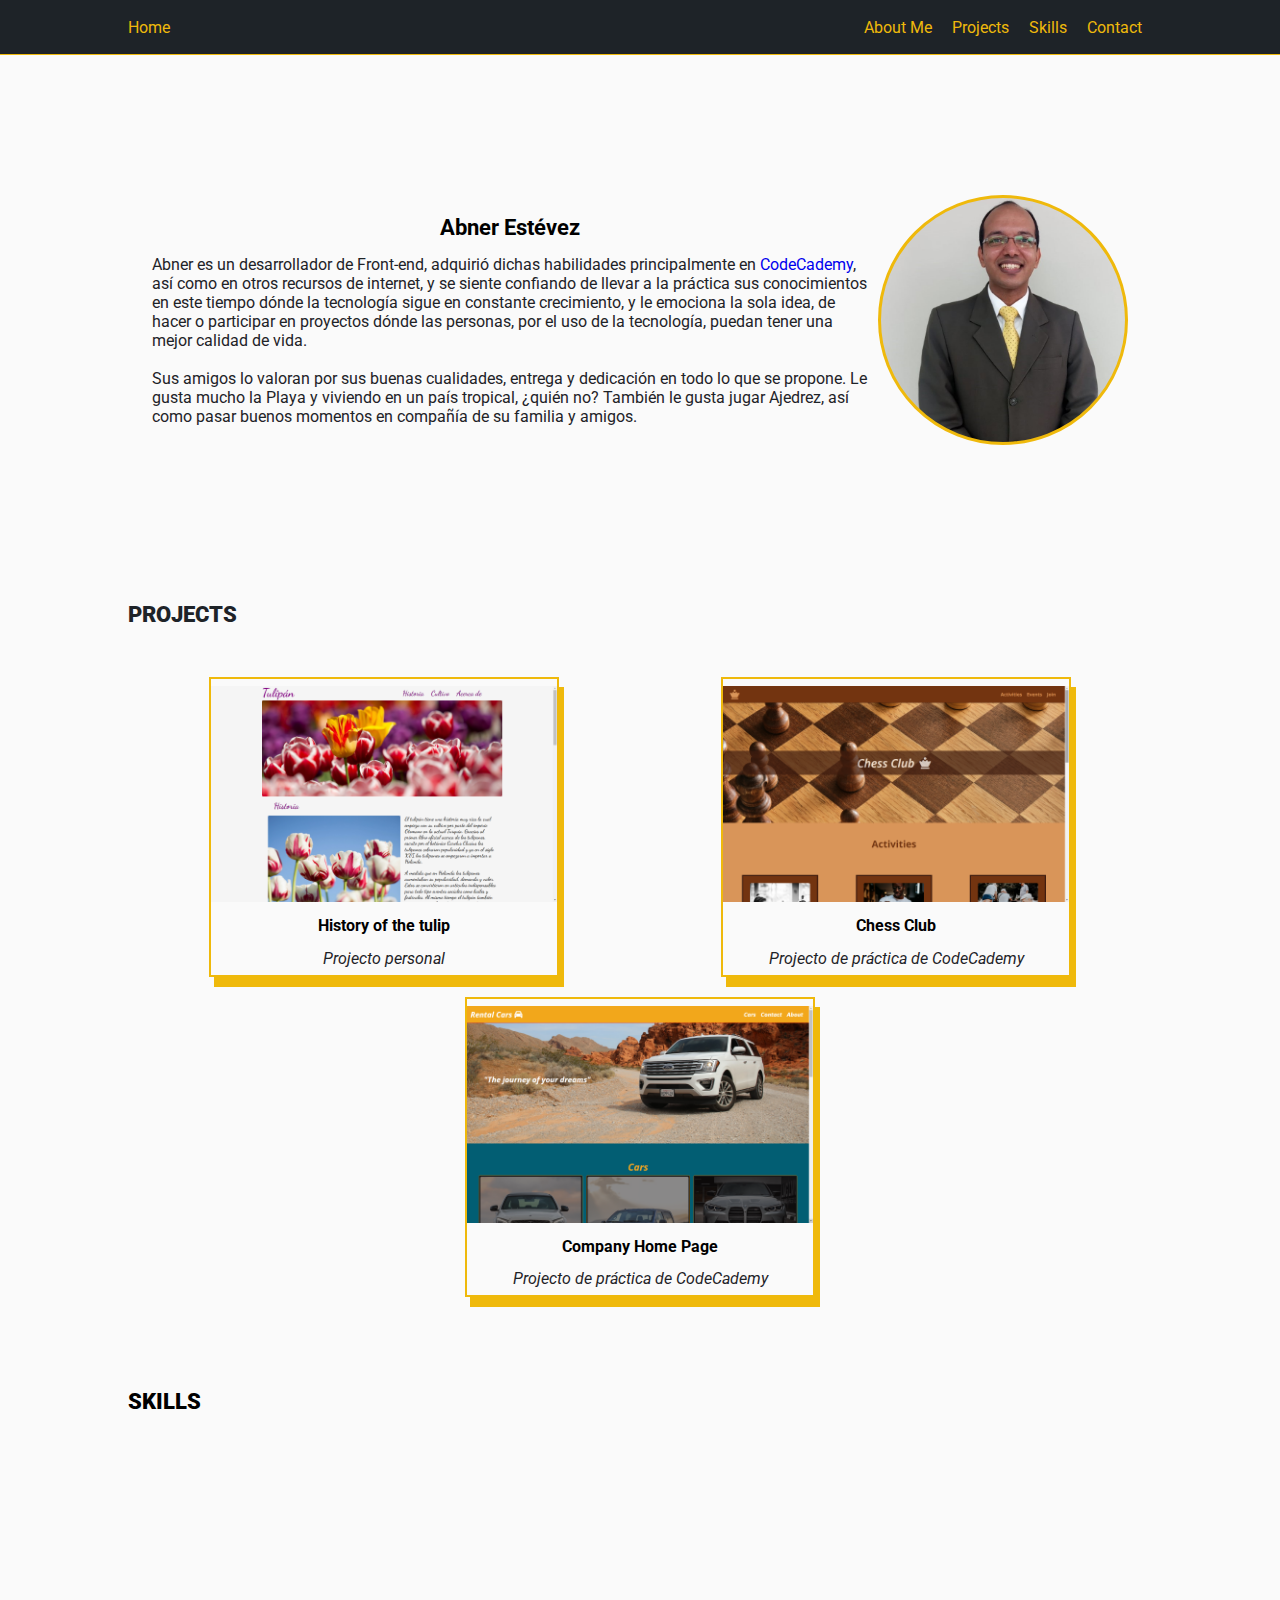
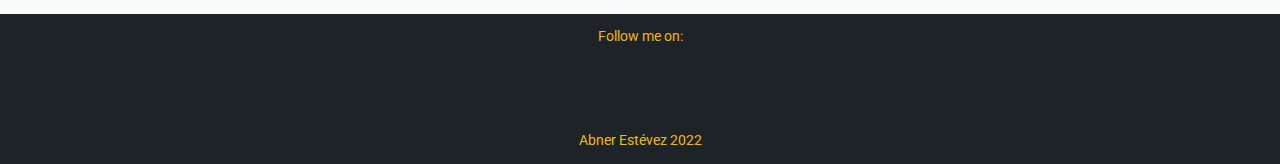
==== index.html @ 7d2aaa77 "Biografía y nuevo Readme" ====
<!DOCTYPE html>
<html lang="en">
  <head>
    <meta charset="UTF-8" />
    <meta http-equiv="X-UA-Compatible" content="IE=edge" />
    <meta name="viewport" content="width=device-width, initial-scale=1.0" />
    <link rel="stylesheet" href="./style.css" />
    <link rel="shortcut icon" href="./img/favicon.png" type="image/x-icon" />
    <link
      rel="stylesheet"
      href="https://cdnjs.cloudflare.com/ajax/libs/font-awesome/6.1.2/css/all.min.css"
      integrity="sha512-1sCRPdkRXhBV2PBLUdRb4tMg1w2YPf37qatUFeS7zlBy7jJI8Lf4VHwWfZZfpXtYSLy85pkm9GaYVYMfw5BC1A=="
      crossorigin="anonymous"
      referrerpolicy="no-referrer"
    />
    <link rel="preconnect" href="https://fonts.googleapis.com" />
    <link rel="preconnect" href="https://fonts.gstatic.com" crossorigin />
    <link
      href="https://fonts.googleapis.com/css2?family=Noto+Sans:ital,wght@0,100;0,700;1,100;1,600&family=Roboto:wght@100;400;900&display=swap"
      rel="stylesheet"
    />
    <script src="./script.js" defer></script>
    <script src="./menuBars.js" defer></script>
    <title>Portfolio Website</title>
  </head>
  <body>
    <header class="header" id="header">
      <div class="home">
        <a href="#">Home</a>
      </div>
      <nav class="menu">
        <ul id="menuBars">
          <li><a href="#about-me">About Me</a></li>
          <li><a href="#projects">Projects</a></li>
          <li><a href="#skills">Skills</a></li>
          <li><a href="./contact.html">Contact</a></li>
        </ul>
        <i class="bars fa-solid fa-bars" id="bars"></i>
      </nav>
    </header>
    <main class="main" id="main">
      <section id="about-me" class="about">
        <div class="biografia">
          <h2>Abner Estévez</h2>
          <p>
            Abner es un desarrollador de Front-end, adquirió dichas habilidades
            principalmente en
            <a
              href="https://www.codecademy.com/"
              target="_blank"
              rel="noopener noreferrer"
              >CodeCademy</a
            >, así como en otros recursos de internet, y se siente confiando de
            llevar a la práctica sus conocimientos en este tiempo dónde la
            tecnología sigue en constante crecimiento, y le emociona la sola
            idea, de hacer o participar en proyectos dónde las personas, por el
            uso de la tecnología, puedan tener una mejor calidad de vida.
          </p>
          <br />
          <p>
            Sus amigos lo valoran por sus buenas cualidades, entrega y
            dedicación en todo lo que se propone. Le gusta mucho la Playa y
            viviendo en un país tropical, ¿quién no? También le gusta jugar
            Ajedrez, así como pasar buenos momentos en compañía de su familia y
            amigos.
          </p>
        </div>
        <div class="bg-img" id="open-modal"></div>
        <div class="modalContainer" id="modal">
          <a title="close" class="close" id="close-modal">X</a>
          <div class="modal-content">
            <img src="./img/Abner Estévez.jfif" alt="Abner Estévez" />
          </div>
        </div>
      </section>
      <section id="projects" class="projects">
        <div class="container">
          <h2>PROJECTS</h2>
          <div class="project-img">
            <a
              href="https://abnera.github.io/tulip/"
              target="_blank"
              rel="noopener noreferrer"
            >
              <img src="./img/tulip.png" alt="" />
            </a>
            <h3>History of the tulip</h3>
            <p>Projecto personal</p>
          </div>
          <div class="project-img">
            <a
              href="https://abnera.github.io/Chess-Club/"
              target="_blank"
              rel="noopener noreferrer"
            >
              <img src="./img/chessClub.png" alt="" />
            </a>
            <h3>Chess Club</h3>
            <p>Projecto de práctica de CodeCademy</p>
          </div>
          <div class="project-img">
            <a
              href="https://abnera.github.io/Company-Home-Page/"
              target="_blank"
              rel="noopener noreferrer"
            >
              <img src="./img/company.png" alt="" />
            </a>
            <h3>Company Home Page</h3>
            <p>Projecto de práctica de CodeCademy</p>
          </div>
        </div>
      </section>
      <section id="skills" class="skills">
        <h2>SKILLS</h2>
        <div>
          <i class="fa-brands fa-html5"></i>
          <i class="fa-brands fa-css3"></i>
          <i class="fa-brands fa-js"></i>
          <i class="fa-brands fa-git"></i>
          <i class="fa-brands fa-github"></i>
          <i class="fa-solid fa-universal-access"></i>
          <i class="fa-brands fa-react"></i>
        </div>
      </section>
    </main>
    <footer class="footer">
      <div class="container-footer">
        <p>Follow me on:</p>
        <div class="redes">
          <a href="#">
            <i class="fa-brands fa-instagram"></i>
          </a>
          <a href="#">
            <i class="fa-brands fa-twitter"></i>
          </a>
          <a
            href="https://github.com/abnerA"
            target="_blank"
            rel="noopener noreferrer"
          >
            <i class="fa-brands fa-github"></i>
          </a>
          <a href="#">
            <i class="fa-brands fa-linkedin"></i>
          </a>
        </div>
        <p>Abner Estévez 2022</p>
      </div>
    </footer>
  </body>
</html>
---- style.css ----
* {
  padding: 0;
  margin: 0;
  box-sizing: border-box;
  font-size: 16px;
}

:root {
  --primary: #1e2328;
  --second: #fafafa;
  --text: #1e2328;
  --title: #efb90b;
}

body {
  background-color: var(--second);
  font-family: "Roboto", sans-serif;
  width: 100%;
  margin: 0 auto;
  display: grid;
  grid-template-areas: "header" "main" "footer";
  grid-template-columns: 100%;
}

a {
  text-decoration: none;
}

/* Header */

.header {
  background-color: var(--primary);
  width: 100%;
  height: 55px;
  border-bottom: 1px solid var(--title);
  position: fixed;
  display: flex;
  justify-content: space-between;
  align-items: center;
}

.header .home {
  margin-left: 10%;
}

.header a {
  color: var(--title);
  font-size: 1rem;
}

.header a:hover {
  text-decoration: underline;
  color: var(--second);
  transition: color;
  transition-duration: 500ms;
}

.header a:active {
  font-size: 0.9rem;
}

.header .menu {
    display: flex;
    flex-direction: row;
    justify-content: flex-end;
    align-items: center;
  width: 80%;
  margin-right: 10%;
}

.header .menu ul {
  display: flex;
  justify-content: flex-end;
  list-style-type: none;
}

.header .menu ul a {
  text-decoration: none;
  margin: 0 10px;
  color: var(--title);
}

.header .menu ul a:hover {
  text-decoration: underline;
  color: var(--second);
  transition: color;
  transition-duration: 250ms;
}

.header .menu ul a:active {
  font-size: 0.9rem;
}



.header .menu ul li {
    padding: 5px 0px;
    list-style: none;
}

.menu .bars {
  color: var(--title);
  display: none;
}

/* Main */

.main {
margin: 70px 10% 0 10%;
}

@media only screen and (max-width: 500px) {

/* drop-down */

.main1 {
  margin: 140px 10% 0 10%;
}

.header1 {
  height: auto;
}

.header .menu ul {
    display: none; 
}

.menu .bars {
    display: block;
    color: var(--title);
    font-size: 1.5rem;
}

.header .menu .drop-down {
  width: 100%;
  display: flex; 
  height: auto;
  flex-direction: column;
  justify-content: center;
  align-items: center;
}

}

/* Container Form */

.container-form {
  width: 100%;
  height: 600px;
  display: flex;
  flex-direction: column;
  justify-content: center;
  align-items: center;
}

.container-form h1 {
  margin-bottom: 20px;
  font-size: 1.4rem;
}

.container-form .form form {
  margin: 0 auto;
  width: 300px;
  height: auto;
  display: block;
}

input {
  margin: 10px 0px;
  height: 30px;
  width: 300px;
  border: 1px solid black;
  padding-left: 3px;
}

input:focus {
  border: 2px solid var(--title);
  box-shadow: 0px 0px 3px 1px var(--title);
  outline: none;
}

textarea {
  width: 300px;
  height: 60px;
  padding-left: 3px;
  margin-top: 10px;
}

textarea:focus {
  border: 2px solid var(--title);
  box-shadow: 0px 0px 3px 1px var(--title);
  outline: none;
}

button {
  width: 100%;
  height: 30px;
  background-color: var(--title);
  color: var(--primary);
  border-radius: 5px;
  font-weight: bold;
  margin-top: 10px;
}

button:hover {
  cursor: pointer;
  background-color: var(--second);
  transition: background-color;
  border: solid 3px var(--title);
  transition-duration: 250ms;
}

button:active {
  background-color: var(--primary);
  color: var(--second);
  border: #1e2328;
  height: 25px;
}

/* About Me */

.about {
  width: 100%;
  height: 500px;
  display: flex;
  flex-direction: row;
  flex-wrap: wrap;
  align-items: center;
  justify-content: center;
}

.about .biografia {
  width: 70%;
  height: 300px;
  display: flex;
  flex-direction: column;
  align-items: center;
  justify-content: center;
  margin-right: 10px;
}

.about .biografia h2 {
  padding-bottom: 15px;
  font-size: 1.4rem;
}

.about .biografia p {
  color: var(--text);

}

.about .bg-img {
  background-image: url(./img/Abner\ Estévez.jfif);
  background-position: center;
  background-size: cover;
  background-repeat: no-repeat;
  border-radius: 50%;
  border: solid 3px var(--title);
  width: 250px;
  height: 250px;
  cursor: pointer;
}

/* Modal */

.modalContainer {
    display: none;
    background-color: var(--second);
    position: fixed;
    width: 85%;
    max-width: 750px;
    height: auto;
    top: 50%;
    left: 50%;
    margin: 20px auto;
    transform: translate(-50%, -50%);
    border: solid 2px var(--title);
    z-index: 2;
}

.modalContainer .close {
    background-color: black;
    color: white;
    font-size: 1.2rem;
    display: flex;
    position: absolute;
    border: solid 3px var(--second);
    border-radius: 50%;
    top: -18px;
    right: -18px;
    width: 36px;
    height: 36px;
    cursor: pointer;
    justify-content: center;
    align-items: center;
    align-content: center;
}

.modal-content {
    padding: 5px; 
    max-width: auto;
    height: auto;
}

.modal-content img {
    width: 100%;
    height: 100%;
    border-radius: 5px;
}

/* Projects */

.projects {
  height: 600px;
  height: auto;
  z-index: 1;
}

.projects h2 {
  font-size: 1.4rem;
  flex-basis: 100%;
  padding-top: 3%;
  margin-bottom: 40px;
  font-weight: 900;
  color: var(--text);
}

.projects .container {
  width: 100%;
  height: auto;
  display: flex;
  justify-content: space-around;
  flex-wrap: wrap;
  align-items: center;
}

.project-img {
  width: 350px;
  min-height: 300px;
  border: solid 2px var(--title);
  margin: 1%;
  box-shadow: 5px 10px var(--title);
  display: flex;
  flex-direction: column;
  align-items: center;
  justify-content: space-around;
}

.project-img:hover {
  box-shadow: 10px 20px var(--primary);
  border: solid 2px var(--primary);
  transition-duration: 350ms;
}

.project-img:active {
  box-shadow: 5px 10px var(--primary);
  transition-duration: 150ms;
}

.project-img img {
  width: 100%;
  display: flex;
}

.project-img p {
  text-align: center;
  font-style: italic;
  color: var(--text);
}

/* Skills */

.skills h2 {
  font-size: 1.4rem;
  margin-top: 80px;
  font-weight: 900;
}

.skills div {
  width: 100%;
  height: 200px;
  display: flex;
  justify-content: space-around;
  align-items: center;
  flex-wrap: wrap;
}

.skills div i {
  font-size: 2.5rem;
}

.skills div i:hover {
  color: var(--title);
  transition: color;
  transition-duration: 350ms;
}

/* Footer */

.footer {
  width: 100%;
  height: 150px;
  background-color: var(--primary);
  display: flex;
  align-items: center;
  justify-content: center;
}

.footer .container-footer {
  display: flex;
  height: 100%;
  flex-direction: column;
  justify-content: space-around;
  align-items: center;
}

.footer .container-footer p {
  font-size: 0.9rem;
  color: var(--title);
  font-weight: 400;
}

.redes a i {
  font-size: 1.6rem;
  margin: 0 20px;
  color: var(--title);
}

.redes a i:hover {
  color: var(--second);
  transition: color;
  transition-duration: 350ms;
}

@media only screen and (max-width: 1200px) {

    .about {
        height: auto;
    }

  .about .biografia {
    width: 100%;
    height: auto;
  }

  .about .bg-img {
    margin-top: 20px;
  }

  .project-img {
    margin: 15px;
  }
}

@media only screen and (max-width: 400px) {

  .about .biografia {
    width: 100%;
    height: auto;
    margin-bottom: 20px;
    margin-right: 0px;
  }
  .projects h2 {
    flex-basis: 100%;
    padding-top: 20px;
    margin: 40px 0px;
    font-weight: 900;
    color: var(--text);
  }

  .project-img {
    width: 400px;
    margin: 15px;
  }

.skills div {
    height: auto;
}


  .skills div i {
    font-size: 2rem;
    padding: 15px;
  }

}

@media only screen and (max-width: 280px) {
  .header .home {
    margin-left: 5%;
  }

  .main {
    margin: 60px 2% 0 2%;
  }

  .about .biografia {
    width: 90%;
    height: auto;
  }
  .projects h2 {
    font-size: 1.4rem;
    margin-left: 5%;
  }

  .about .bg-img {
    border-radius: 50%;
    width: 200px;
    height: 200px;
  }

  .project-img {
    width: 400px;
    margin: 15px;
  }

  .skills h2 {
    margin-left: 5%;
  }

  .skills div i {
    font-size: 1.5rem;
  }

  .footer {
    height: 100px;
  }
  .redes a i {
    font-size: 1rem;
  }
}
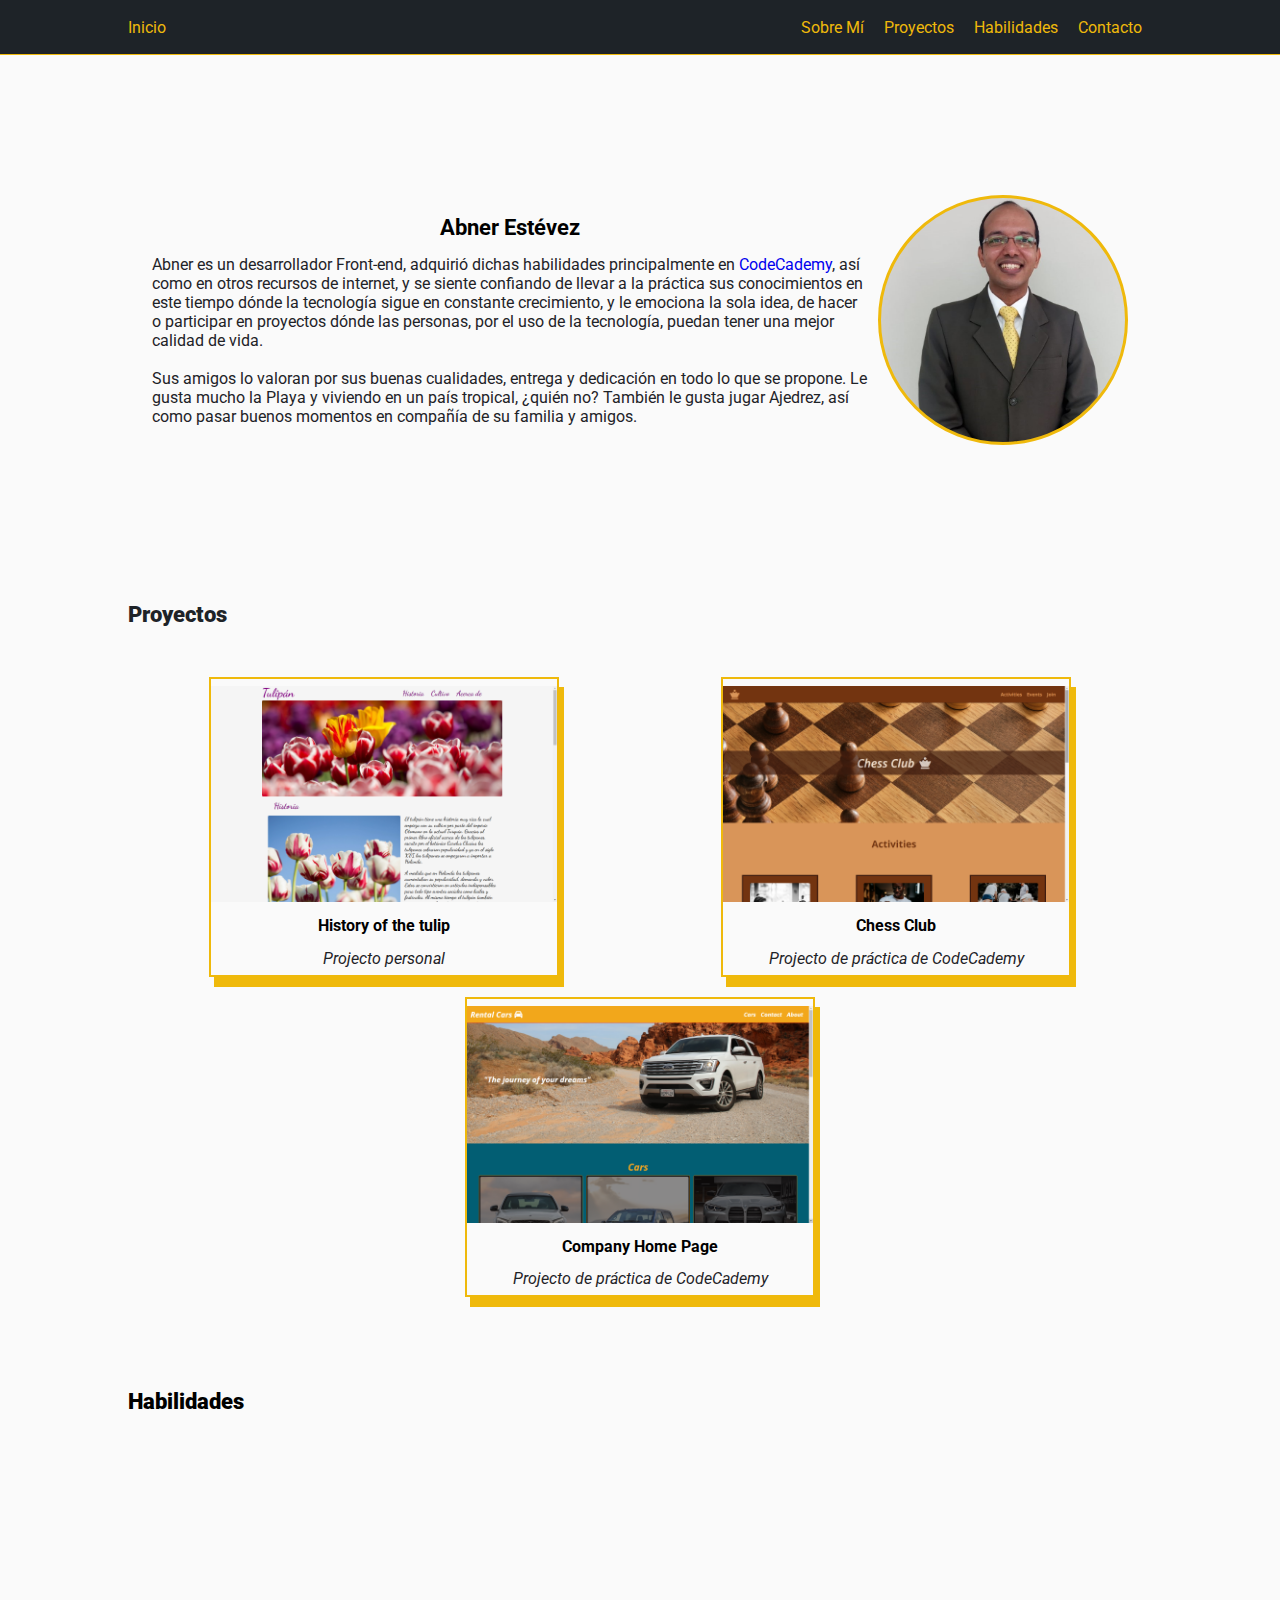
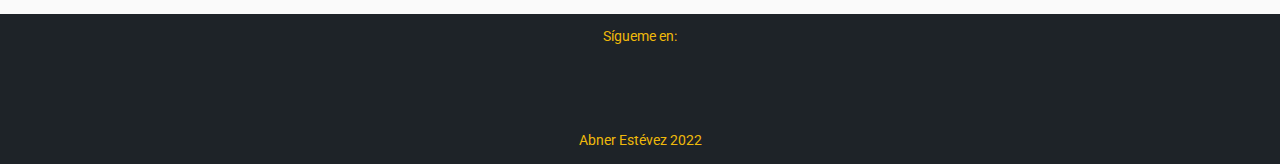
==== commit f79a7aec: "poniendo todo en español" ====
--- a/index.html
+++ b/index.html
@@ -19,21 +19,20 @@
       href="https://fonts.googleapis.com/css2?family=Noto+Sans:ital,wght@0,100;0,700;1,100;1,600&family=Roboto:wght@100;400;900&display=swap"
       rel="stylesheet"
     />
-    <script src="./script.js" defer></script>
     <script src="./menuBars.js" defer></script>
-    <title>Portfolio Website</title>
+    <title>Abner Estévez</title>
   </head>
   <body>
     <header class="header" id="header">
       <div class="home">
-        <a href="#">Home</a>
+        <a href="#">Inicio</a>
       </div>
       <nav class="menu">
         <ul id="menuBars">
-          <li><a href="#about-me">About Me</a></li>
-          <li><a href="#projects">Projects</a></li>
-          <li><a href="#skills">Skills</a></li>
-          <li><a href="./contact.html">Contact</a></li>
+          <li><a href="#about-me">Sobre Mí</a></li>
+          <li><a href="#projects">Proyectos</a></li>
+          <li><a href="#skills">Habilidades</a></li>
+          <li><a href="./contact.html">Contacto</a></li>
         </ul>
         <i class="bars fa-solid fa-bars" id="bars"></i>
       </nav>
@@ -43,7 +42,7 @@
         <div class="biografia">
           <h2>Abner Estévez</h2>
           <p>
-            Abner es un desarrollador de Front-end, adquirió dichas habilidades
+            Abner es un desarrollador Front-end, adquirió dichas habilidades
             principalmente en
             <a
               href="https://www.codecademy.com/"
@@ -65,17 +64,11 @@
             amigos.
           </p>
         </div>
-        <div class="bg-img" id="open-modal"></div>
-        <div class="modalContainer" id="modal">
-          <a title="close" class="close" id="close-modal">X</a>
-          <div class="modal-content">
-            <img src="./img/Abner Estévez.jfif" alt="Abner Estévez" />
-          </div>
-        </div>
+        <div class="bg-img"></div>
       </section>
       <section id="projects" class="projects">
         <div class="container">
-          <h2>PROJECTS</h2>
+          <h2>Proyectos</h2>
           <div class="project-img">
             <a
               href="https://abnera.github.io/tulip/"
@@ -112,7 +105,7 @@
         </div>
       </section>
       <section id="skills" class="skills">
-        <h2>SKILLS</h2>
+        <h2>Habilidades</h2>
         <div>
           <i class="fa-brands fa-html5"></i>
           <i class="fa-brands fa-css3"></i>
@@ -126,9 +119,13 @@
     </main>
     <footer class="footer">
       <div class="container-footer">
-        <p>Follow me on:</p>
+        <p>Sígueme en:</p>
         <div class="redes">
-          <a href="#">
+          <a
+            href="https://www.instagram.com/estevez_abner/"
+            target="_blank"
+            rel="noopener noreferrer"
+          >
             <i class="fa-brands fa-instagram"></i>
           </a>
           <a href="#">
@@ -141,7 +138,11 @@
           >
             <i class="fa-brands fa-github"></i>
           </a>
-          <a href="#">
+          <a
+            href="https://www.linkedin.com/in/abner-estevez/"
+            target="_blank"
+            rel="noopener noreferrer"
+          >
             <i class="fa-brands fa-linkedin"></i>
           </a>
         </div>
--- a/style.css
+++ b/style.css
@@ -60,10 +60,10 @@
 }
 
 .header .menu {
-    display: flex;
-    flex-direction: row;
-    justify-content: flex-end;
-    align-items: center;
+  display: flex;
+  flex-direction: row;
+  justify-content: flex-end;
+  align-items: center;
   width: 80%;
   margin-right: 10%;
 }
@@ -91,11 +91,9 @@
   font-size: 0.9rem;
 }
 
-
-
 .header .menu ul li {
-    padding: 5px 0px;
-    list-style: none;
+  padding: 5px 0px;
+  list-style: none;
 }
 
 .menu .bars {
@@ -106,40 +104,38 @@
 /* Main */
 
 .main {
-margin: 70px 10% 0 10%;
+  margin: 70px 10% 0 10%;
 }
 
 @media only screen and (max-width: 500px) {
-
-/* drop-down */
-
-.main1 {
-  margin: 140px 10% 0 10%;
-}
-
-.header1 {
-  height: auto;
-}
-
-.header .menu ul {
-    display: none; 
-}
-
-.menu .bars {
+  /* drop-down */
+
+  .main1 {
+    margin: 140px 10% 0 10%;
+  }
+
+  .header1 {
+    height: auto;
+  }
+
+  .header .menu ul {
+    display: none;
+  }
+
+  .menu .bars {
     display: block;
     color: var(--title);
     font-size: 1.5rem;
-}
-
-.header .menu .drop-down {
-  width: 100%;
-  display: flex; 
-  height: auto;
-  flex-direction: column;
-  justify-content: center;
-  align-items: center;
-}
-
+  }
+
+  .header .menu .drop-down {
+    width: 100%;
+    display: flex;
+    height: auto;
+    flex-direction: column;
+    justify-content: center;
+    align-items: center;
+  }
 }
 
 /* Container Form */
@@ -246,7 +242,6 @@
 
 .about .biografia p {
   color: var(--text);
-
 }
 
 .about .bg-img {
@@ -258,54 +253,6 @@
   border: solid 3px var(--title);
   width: 250px;
   height: 250px;
-  cursor: pointer;
-}
-
-/* Modal */
-
-.modalContainer {
-    display: none;
-    background-color: var(--second);
-    position: fixed;
-    width: 85%;
-    max-width: 750px;
-    height: auto;
-    top: 50%;
-    left: 50%;
-    margin: 20px auto;
-    transform: translate(-50%, -50%);
-    border: solid 2px var(--title);
-    z-index: 2;
-}
-
-.modalContainer .close {
-    background-color: black;
-    color: white;
-    font-size: 1.2rem;
-    display: flex;
-    position: absolute;
-    border: solid 3px var(--second);
-    border-radius: 50%;
-    top: -18px;
-    right: -18px;
-    width: 36px;
-    height: 36px;
-    cursor: pointer;
-    justify-content: center;
-    align-items: center;
-    align-content: center;
-}
-
-.modal-content {
-    padding: 5px; 
-    max-width: auto;
-    height: auto;
-}
-
-.modal-content img {
-    width: 100%;
-    height: 100%;
-    border-radius: 5px;
 }
 
 /* Projects */
@@ -433,10 +380,9 @@
 }
 
 @media only screen and (max-width: 1200px) {
-
-    .about {
-        height: auto;
-    }
+  .about {
+    height: auto;
+  }
 
   .about .biografia {
     width: 100%;
@@ -453,7 +399,6 @@
 }
 
 @media only screen and (max-width: 400px) {
-
   .about .biografia {
     width: 100%;
     height: auto;
@@ -473,16 +418,14 @@
     margin: 15px;
   }
 
-.skills div {
-    height: auto;
-}
-
+  .skills div {
+    height: auto;
+  }
 
   .skills div i {
     font-size: 2rem;
     padding: 15px;
   }
-
 }
 
 @media only screen and (max-width: 280px) {
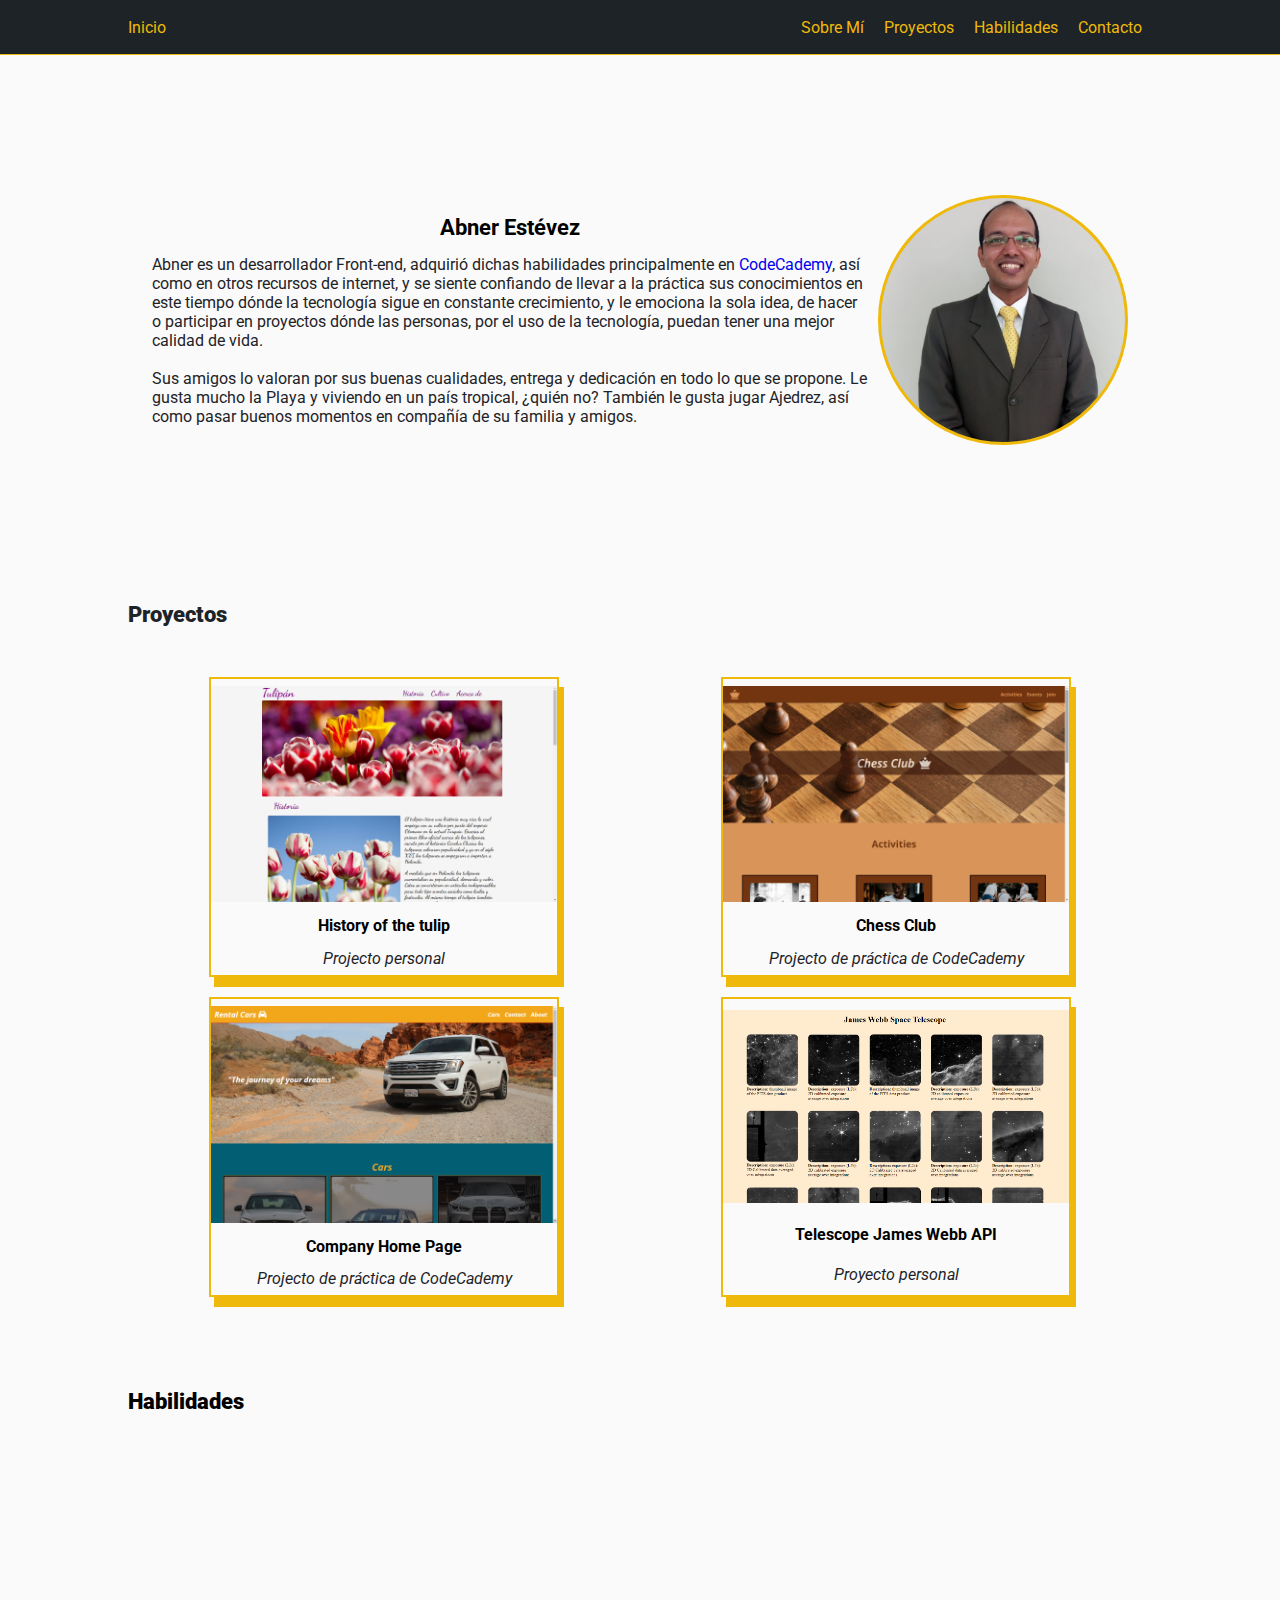
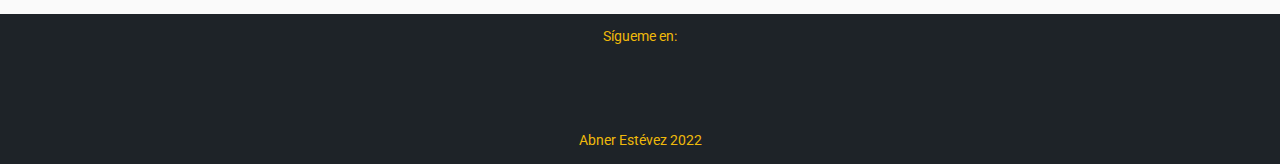
==== commit 85d2988e: "Add project James Webb" ====
--- a/index.html
+++ b/index.html
@@ -102,6 +102,17 @@
             <h3>Company Home Page</h3>
             <p>Projecto de práctica de CodeCademy</p>
           </div>
+          <div class="project-img">
+            <a
+              href="https://james-webb.netlify.app"
+              target="_blank"
+              rel="noopener noreferrer"
+            >
+              <img src="./img/JamesWebb.PNG" alt="Website JamesWebb" />
+            </a>
+            <h3>Telescope James Webb API</h3>
+            <p>Proyecto personal</p>
+          </div>
         </div>
       </section>
       <section id="skills" class="skills">
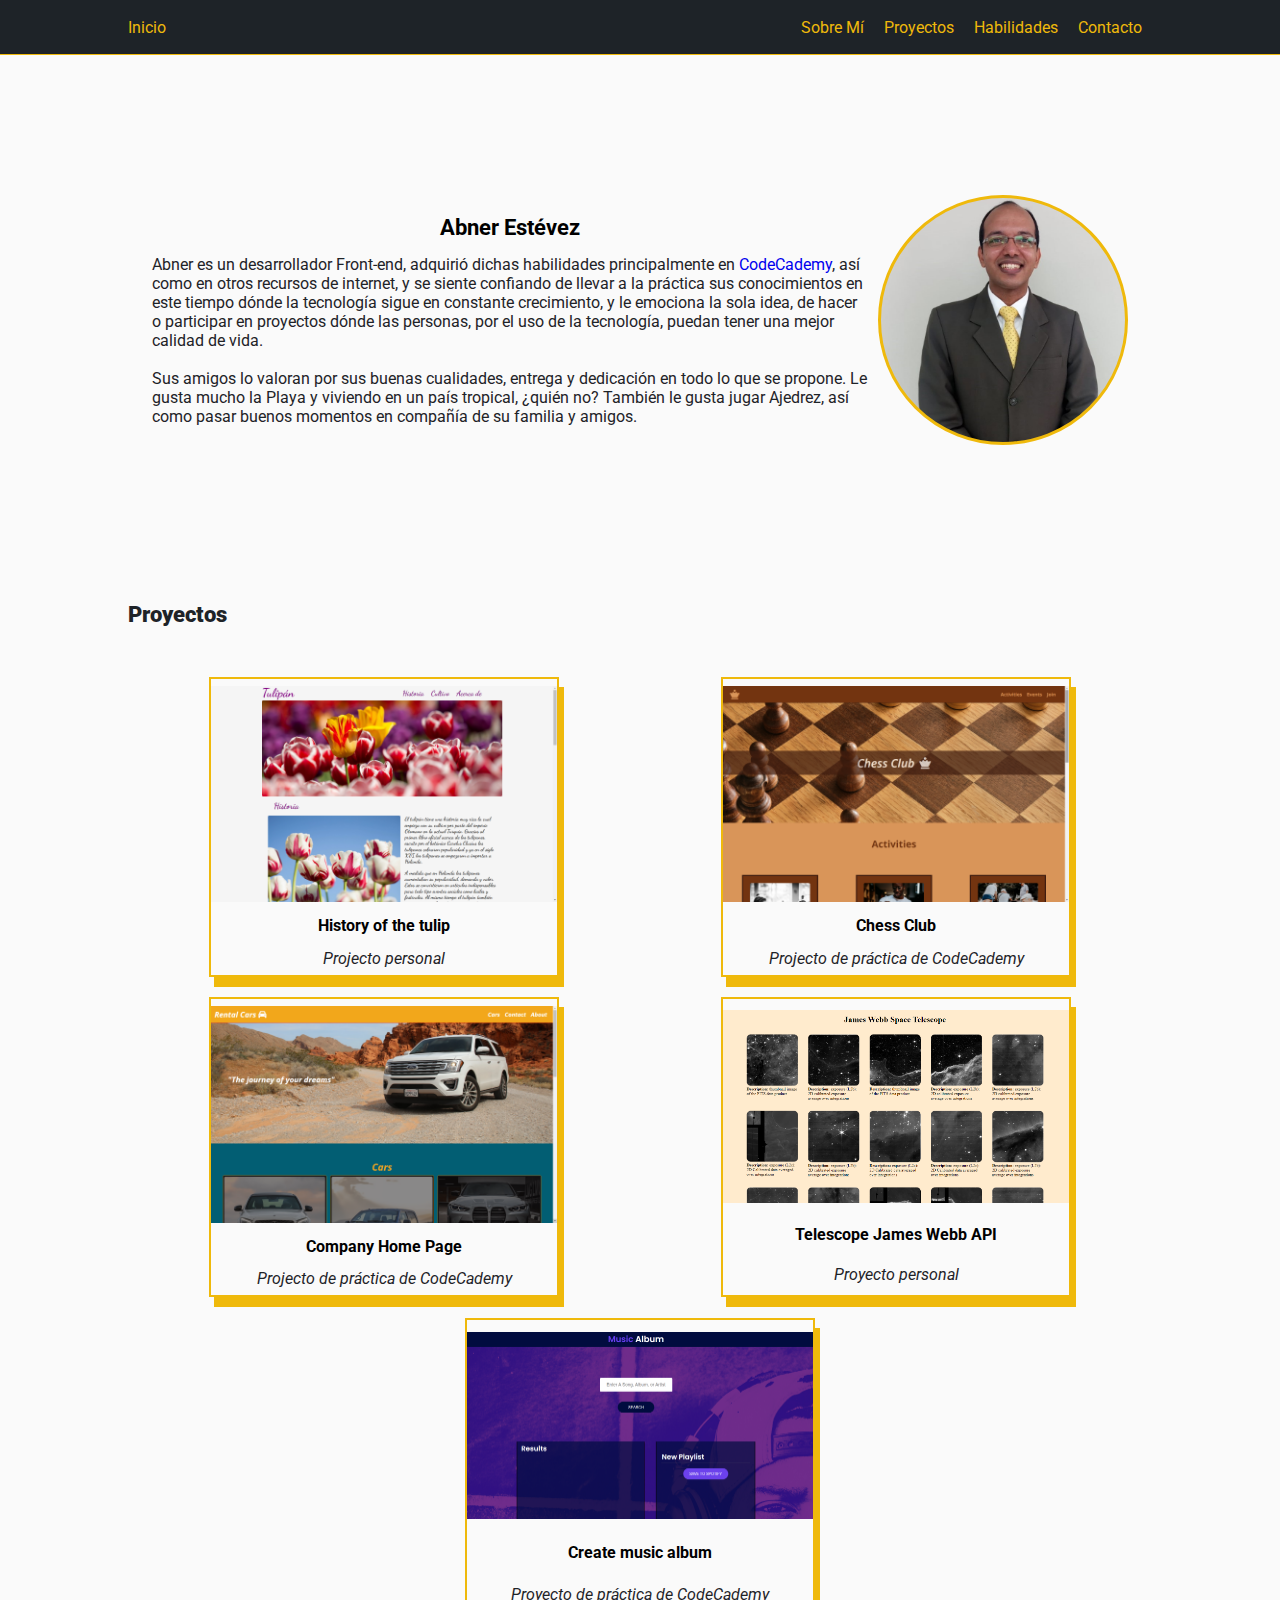
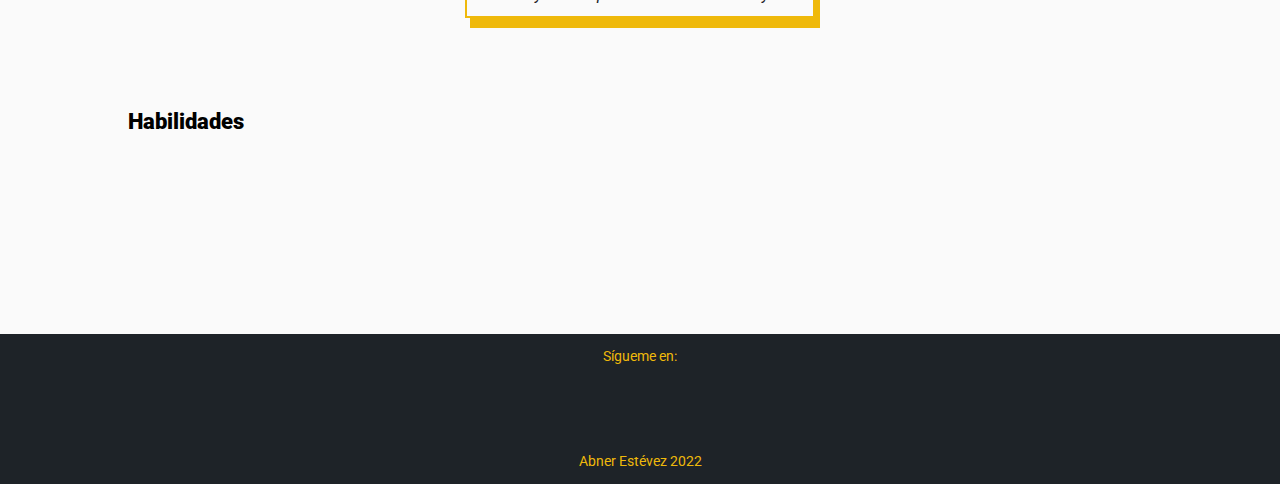
==== commit 258317a5: "added Music Album" ====
--- a/index.html
+++ b/index.html
@@ -113,6 +113,17 @@
             <h3>Telescope James Webb API</h3>
             <p>Proyecto personal</p>
           </div>
+          <div class="project-img">
+            <a
+              href="https://ja-mm-ing.netlify.app/"
+              target="_blank"
+              rel="noopener noreferrer"
+            >
+              <img src="./img/MusicAlbum.PNG" alt="Website MusicAlbum" />
+            </a>
+            <h3>Create music album</h3>
+            <p>Proyecto de práctica de CodeCademy</p>
+          </div>
         </div>
       </section>
       <section id="skills" class="skills">
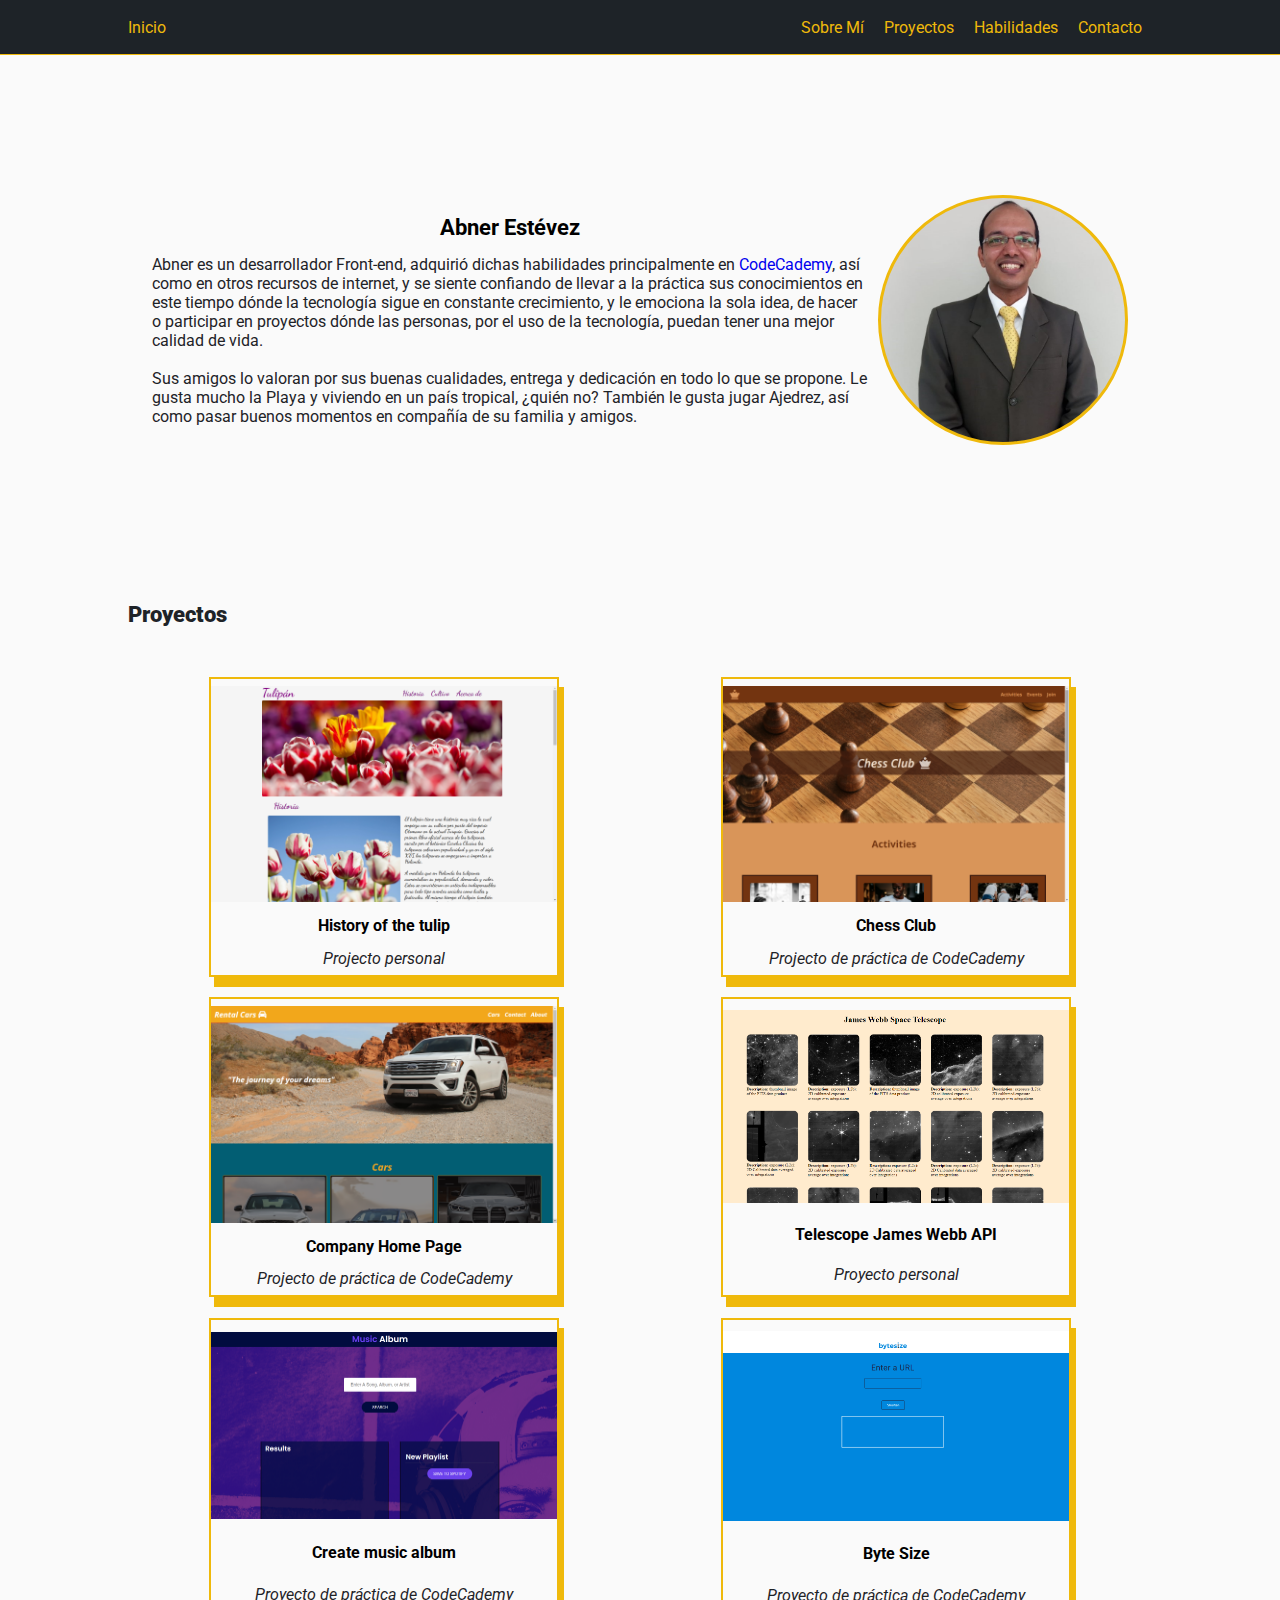
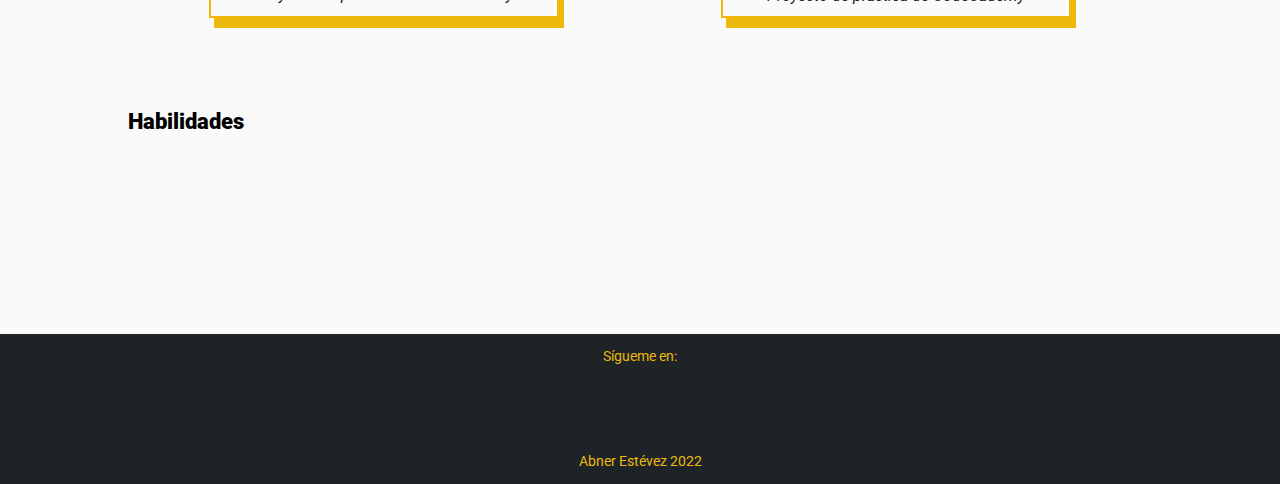
==== commit d8f07b6c: "nuevo proyecto byte-size" ====
--- a/index.html
+++ b/index.html
@@ -3,6 +3,7 @@
   <head>
     <meta charset="UTF-8" />
     <meta http-equiv="X-UA-Compatible" content="IE=edge" />
+    <meta name="description" content="Abner Estevez">
     <meta name="viewport" content="width=device-width, initial-scale=1.0" />
     <link rel="stylesheet" href="./style.css" />
     <link rel="shortcut icon" href="./img/favicon.png" type="image/x-icon" />
@@ -124,6 +125,17 @@
             <h3>Create music album</h3>
             <p>Proyecto de práctica de CodeCademy</p>
           </div>
+          <div class="project-img">
+            <a
+              href="https://abnera.github.io/byte-size/"
+              target="_blank"
+              rel="noopener noreferrer"
+            >
+              <img src="./img/byteSize.PNG" alt="Byte Size" />
+            </a>
+            <h3>Byte Size</h3>
+            <p>Proyecto de práctica de CodeCademy</p>
+          </div>
         </div>
       </section>
       <section id="skills" class="skills">
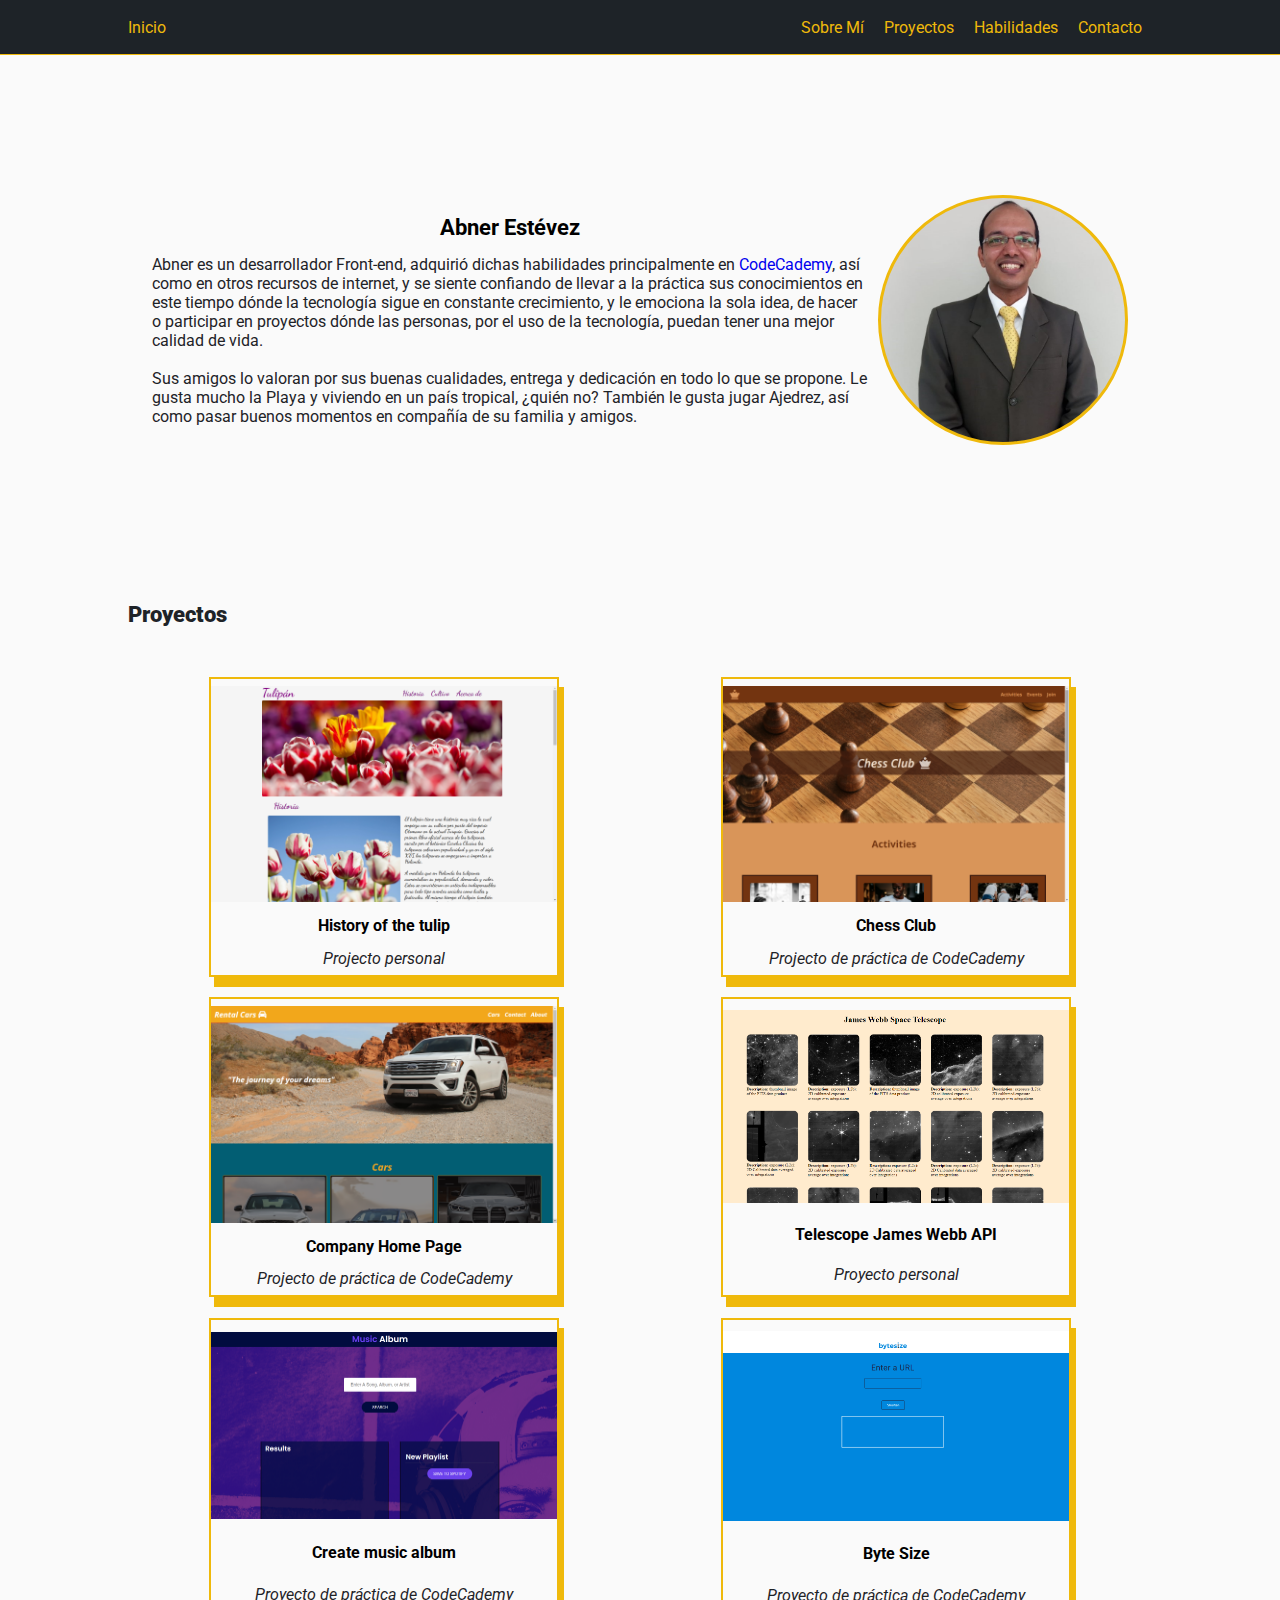
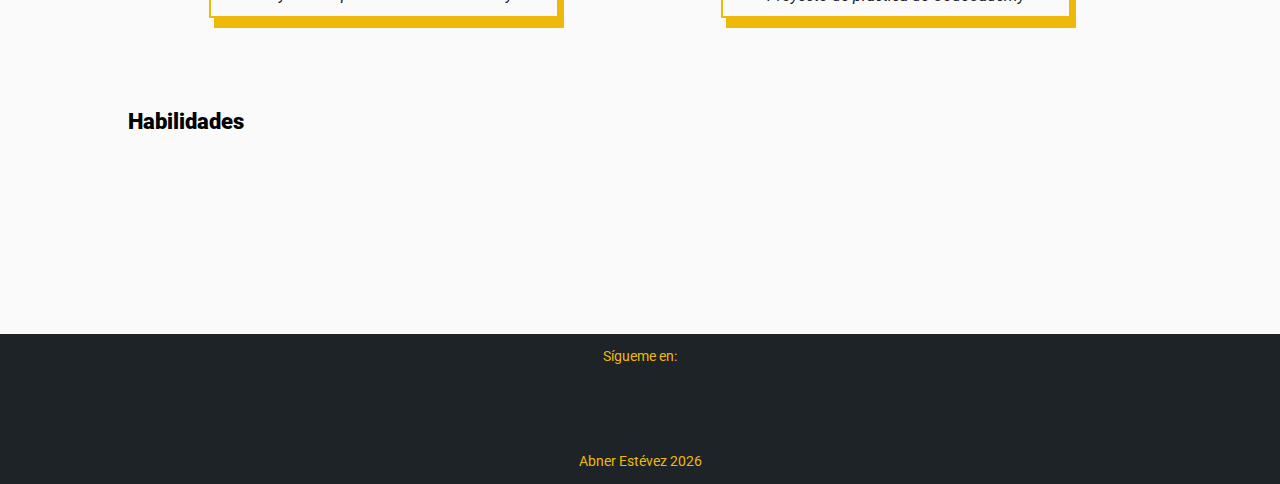
==== commit cda3fc77: "script para cambiar el año de forma automática" ====
--- a/index.html
+++ b/index.html
@@ -180,7 +180,7 @@
             <i class="fa-brands fa-linkedin"></i>
           </a>
         </div>
-        <p>Abner Estévez 2022</p>
+        <p>Abner Estévez <script> document.write(new Date().getFullYear()) </script></p>
       </div>
     </footer>
   </body>
